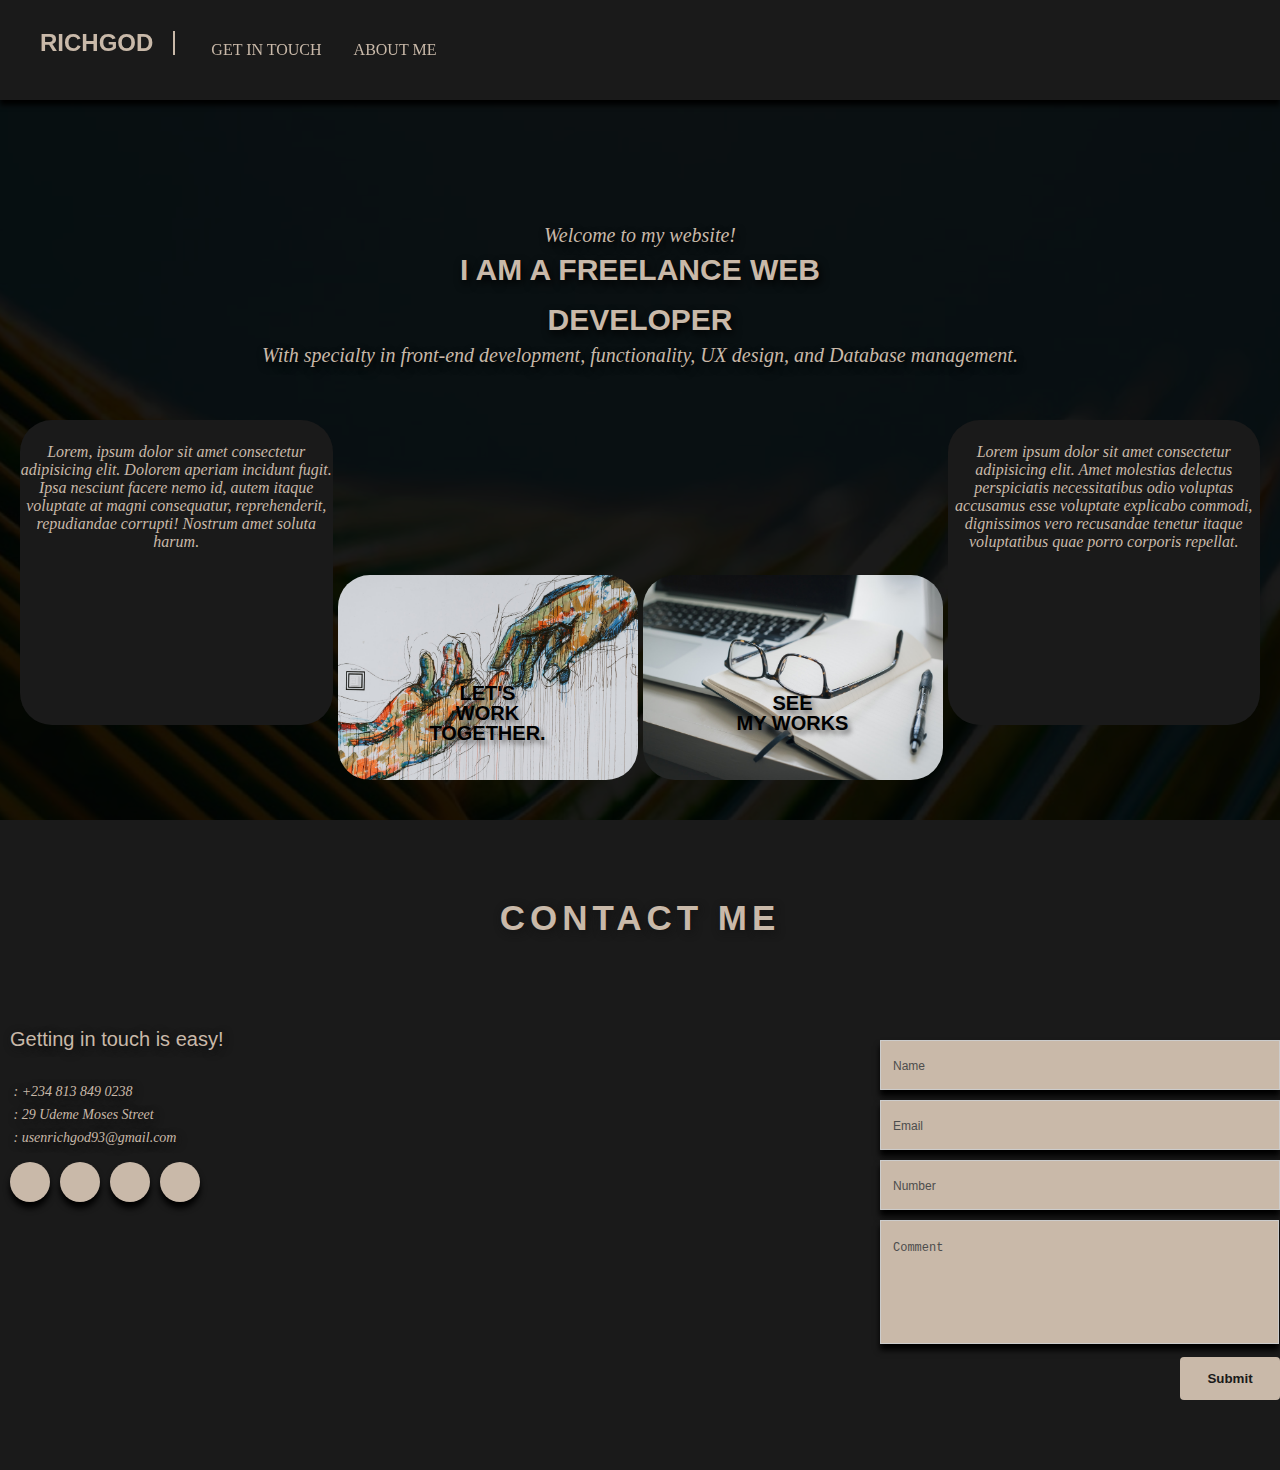
==== index.html @ 823f1bd8 "I made these new uploads" ====
<!DOCTYPE html>
<html>

    <head>
        <meta charset="utf-8">
        <meta http-equiv="X-UA-Compatible" content="IE=edge">
        <meta name="viewport" content="width=device-width, initial-scale=1.0">
        <link rel="stylesheet" type="text/css" href="css/resetstyle.css">
        <link rel="stylesheet" type="text/css" href="css/style.css">
        <link rel="stylesheet"
            href="/home/richgod/Desktop/CODES/HTML SOURCE CODES/fontawesome-free-5.15.3-web/css/all.css">
        <title>My Portfolio</title>
        <!-- the link below is for the favicon -->
        <link rel="shortcut icon" type="image/png" href="#">
    </head>

    <body style="background-image: url(img/img-95.jpg);" class="home-body">

        <div class="container">
            <!-- HEADER NAV -->
            <header id="container-header">
                <p class="header-brand">
                    <a href="index.html" class="banner-name">RICHGOD</a>
                </p>
                <nav>
                    <ul>
                        <li><a href="#container-footer" class="nav-link border-bottom">GET IN TOUCH</a></li>
                        <li><a href="about.html" class="nav-link">ABOUT ME</a></li>
                    </ul>
                </nav>
            </header>

            <!-- MAIN -->

            <main id="container-main">

                <div class="banner-text">
                    <div class="welcome-text">
                        <p>Welcome to my website!</p>
                        <h2>I AM A FREELANCE WEB<br>DEVELOPER</h2>
                        <h1>With specialty in front-end development, functionality, UX design, and Database management.
                        </h1>
                    </div>
                </div>



                <!-- center grid -->
                <section class="center-container">

                    <!-- image area below banner -->
                    <section class="center-grid">
                        <!-- left grid -->

                        <section class="left-top-grid">
                            <div class="left-top-text">
                                <p>
                                    <i class="fa fa-quote-left"></i>
                                    <br>
                                    Lorem, ipsum dolor sit amet consectetur adipisicing elit. Dolorem aperiam incidunt
                                    fugit. Ipsa nesciunt facere nemo id, autem itaque voluptate at magni consequatur,
                                    reprehenderit, repudiandae corrupti! Nostrum amet soluta harum.
                                </p>
                            </div>
                        </section>

                        
                        <!-- left image -->
                        <div class="center-left-img" style="background-image: url(img/handshake.jpg);">
                            <!-- this link below will take you to a page where you can fill in your specifications of the type of site you want -->
                            <a href="#">
                                <h2>LET'S <br> WORK <br> TOGETHER.</h2>
                            </a>
                            
                        </div>
                        
                        <!-- right image -->
                        <div class="center-right-img" style="background-image: url(img/works.jpg);">
                            <!-- This link below takes you to a page where you will see other projects i have worked on -->
                            <a href="#">
                                <h2>SEE <br> MY WORKS</h2>
                            </a>
                            
                        </div>
                        
                        <!-- right grid -->
                        <section class="right-top-grid">
                            <div class="right-top-text">
                                <p>
                                    <i class="fa fa-quote-right"></i>
                                    <br>
                                    Lorem ipsum dolor sit amet consectetur adipisicing elit. Amet molestias delectus
                                    perspiciatis necessitatibus odio voluptas accusamus esse voluptate explicabo
                                    commodi, dignissimos vero recusandae tenetur itaque voluptatibus quae porro corporis
                                    repellat.
                                </p>
                            </div>
                        </section>
                        
                    </section>

                </section>



            </main>

            <!-- FOOTER -->
            <footer id="container-footer">
                <!-- CONTACT ME HEADER -->
                <div class="contact-me">
                    <p>CONTACT ME</p>
                </div>
                <!-- CONTACT INFO TO THE LEFT -->
                <section class="footer-grid">
                    <section class="contact-info">
                        <p class="first-line">Getting in touch is easy!</p> <br>
                        <!-- OTHER INFO WITH FONT AWESOME ICONS -->
                        <p class="other-info"><i class="fa fa-phone-square-alt fa-2x"></i>&nbsp;: +234 813 849 0238</p>
                        <br>

                        <p class="other-info"><i class="fa fa-home fa-2x"></i>&nbsp;: 29 Udeme Moses Street</p>
                        <br>

                        <p class="other-info"><a href=""><i class="fab fa-google-plus-g fa-2x"></i>&nbsp;:
                                usenrichgod93@gmail.com</a>
                        </p>
                        <!-- SOCIAL MENU WITH FONT AWESOME ICONS -->
                        <div class="social-menu">
                            <ul>
                                <li><a href="#"><i class="fab fa-facebook-f"></i></a></li>
                                <li><a href="#"><i class="fab fa-twitter"></i></a></li>
                                <li><a href="#"><i class="fab fa-instagram"></i></a></li>
                                <li><a href="#"><i class="fab fa-linkedin-in"></i></a></li>
                            </ul>
                        </div>
                    </section>



                    <!-- footer form -->
                    <section class="form">
                        <form action="#">
                            <input type="text" id="name" name="name" placeholder="Name"><br>

                            <input type="email" id="email-input" name="email" placeholder="Email"><br>

                            <input type="number" id="num" name="number" placeholder="Number"><br>

                            <textarea type="text" id="comment" name="comment" placeholder="Comment"></textarea><br>
                            <!-- SUBMIT BUTTON -->
                            <button type="submit">Submit</button>
                        </form>
                    </section>
                </section>
            </footer>
        </div>

    </body>

</html>
---- css/resetstyle.css ----
/* http://meyerweb.com/eric/tools/css/reset/ 
   v2.0 | 20110126
   License: none (public domain)
*/

html, body, div, span, applet, object, iframe, h1, h2, h3, h4, h5, h6, p, blockquote, pre, a, abbr, acronym, address, big, cite, code, del, dfn, em, img, ins, kbd, q, s, samp, small, strike, strong, sub, sup, tt, var, b, u, i, center, dl, dt, dd, ol, ul, li, fieldset, form, label, legend, table, caption, tbody, tfoot, thead, tr, th, td, article, aside, canvas, details, embed, figure, figcaption, footer, header, hgroup, menu, nav, output, ruby, section, summary, time, mark, audio, video {
    margin: 0;
    padding: 0;
    border: 0;
    font-size: 100%;
    font: inherit;
    vertical-align: baseline;
}

/* HTML5 display-role reset for older browsers */
article, aside, details, figcaption, figure, footer, header, hgroup, menu, nav, section {
    display: block;
}

body {
    line-height: 1;
}

ol, ul {
    list-style: none;
}

blockquote, q {
    quotes: none;
}

blockquote:before,
blockquote:after,
q:before,
q:after {
    content: '';
    content: none;
}

table {
    border-collapse: collapse;
    border-spacing: 0;
}
---- css/style.css ----
* {
	text-decoration: none;
}

main {
	margin: 10px 10px 0px 10px;
	/* display: flex;
	flex-direction: column;
	justify-content: space-evenly; */
}

/* container containing header, main, and footer */
.container {
	display: flex;
	flex-direction: column;
	height: 100%;
}

#container-header,
#container-footer {
	flex-shrink: 0;
}

#container-main {
	flex-grow: 1;
}

/* BODY STYLE */

.home-body {
	background-color: #1a1a1a;
	background-blend-mode: multiply;
	background-repeat: no-repeat;
	background-position: center;
	background-size: cover;
}

/* HEADER */

header {
	background-color: #1a1a1a;
	/* height: 77px; */
	position: sticky;
	top: 0;
	box-shadow: 0 5px 5px #000;
	/* width: 100%; */
	/* right: 0;
	left: 0; */
}

header .header-brand {
	display: flex;
	justify-content: center;
	align-items: center;
}

header .banner-name {
	font-family: arial;
	font-size: 24px;
	font-weight: 900;
	color: #c9b9a9;
	margin: 10px 0px 10px 0px;
	border-bottom: 2px solid #c9b9a9;
	/* display: inline; */
}

header nav ul {
	display: flex;
	justify-content: space-evenly;
	align-items: baseline;
	padding-bottom: 10px;
}

header nav ul li {
	list-style: none;
}

header nav ul li a {
	font-family: 'Times New Roman';
	font-size: 16px;
	color: #c9b9a9;
	line-height: 20px;
}

@media only screen and (min-width:1000px) {
	main {
		margin: 100px 20px 0 20px;
		display: grid;
		grid-template-columns: 1fr 800px 1fr;
	}

	header {
		height: 100px;
	}

	header .header-brand {
		display: block;
	}

	header .banner-name {
		margin: 31px 0;
		padding: 0 20px 0 40px;
		text-align: left;
		float: left;
		border-right: 2px solid #c9b9a9;
		border-bottom: none;
	}

	header nav ul {
		float: left;
		margin: 20px 0 0 20px;
	}

	header nav ul li {
		display: inline-block;
		padding: 0 16px;
	}

	header nav ul li a {
		line-height: 60px;
	}
}

/* MIDDLE SECTION */

.banner-text {
	height: 150px;
	width: 100%;
	background: none;
}

.welcome-text {
	padding: 25px 0px 0px 0px;
	text-shadow: 2px 4px 8px #000;
	text-align: center;
}

.banner-text p {
	font-family: 'Times New Roman';
	font-size: 16px;
	font-style: italic;
	color: #c9b9a9;
	/* line-height: 20px; */
}


.banner-text h2 {
	font-family: arial;
	font-size: 20px;
	font-weight: 700;
	color: #c9b9a9;
	line-height: 30px;
}

.banner-text h1 {
	font-family: 'Times New Roman';
	font-size: 16px;
	font-style: italic;
	color: #c9b9a9;
}

@media only screen and (min-width:1000px) {
	#container-main {
		display: block;
	}

	.banner-text {
		height: auto;
	}

	.banner-text p {
		font-size: 20px;
		font-weight: 100;
		line-height: 20px;
	}

	.banner-text h2 {
		font-size: 30px;
		line-height: 50px;
	}

	.banner-text h1 {
		font-size: 20px;
		font-weight: 100;
		line-height: 20px;
	}
}

/* CENTER CHARACTERS */

.center-container {
	height: auto;
}

.center-grid {
	display: grid;
	grid-template-columns: 1fr 1fr;
	grid-template-rows: 50px 150px 150px;
	grid-gap: 5px;
}

.left-top-grid {
	background-color: #1a1a1a;
	border-radius: 20px;
	grid-row: 2;
}

.left-top-text {
	font-size: 10px;
	font-style: italic;
	text-align: center;
	line-height: 12px;
	color: #c9b9a9;
	padding-top: 5px;
}

.right-top-grid {
	background-color: #1a1a1a;
	border-radius: 20px;
	grid-row: 2;
}

.right-top-text {
	font-size: 10px;
	font-style: italic;
	text-align: center;
	line-height: 12px;
	color: #c9b9a9;
	padding-top: 5px;
}

.center-left-img {
	display: flex;
	justify-content: center;
	align-items: center;
	background-repeat: no-repeat;
	background-position: center;
	background-size: cover;
	border-radius: 20px;
	grid-row: 3;
}

.center-left-img h2 {
	font-family: arial;
	font-size: 20px;
	font-weight: 900;
	text-align: center;
	text-shadow: 3px 4px 5px #696969;
	color: #000;
}

.center-right-img {
	display: flex;
	justify-content: center;
	align-items: center;
	background-repeat: no-repeat;
	background-position: center;
	background-size: cover;
	border-radius: 20px;
	grid-row: 3;
}

.center-right-img h2 {
	font-family: arial;
	font-size: 20px;
	font-weight: 900;
	text-align: center;
	text-shadow: 3px 4px 5px #696969;
	color: #000;
}

@media only screen and (min-width:1000px) {
	.center-grid {
		grid-template-columns: 1fr 300px 300px 1fr;
		grid-template-rows: 50px 150px 150px 50px;
	}

	.left-top-grid {
		grid-row: 2 / span 2;
		border-radius: 2rem;
	}

	.right-top-grid {
		grid-row: 2 / span 2;
		border-radius: 2rem;
	}

	.center-left-img {
		grid-column: 2;
		grid-row: 3 / span 2;
		border-radius: 2rem;
	}

	.center-left-img h2 {
		padding-top: 0px;
	}

	.center-right-img {
		grid-column: 3;
		grid-row: 3 / span 2;
		border-radius: 2rem;
	}

	.left-top-text {
		font-size: 16px;
		line-height: 18px;
	}

	.left-top-text .fa {
		padding: 5px 0px 10px 0px;
	}

	.right-top-text {
		font-size: 16px;
		line-height: 18px;
	}

	.right-top-grid .fa {
		padding: 5px 0px 10px 0px;
	}

	.center-left-img h2,
	.center-right-img h2 {
		margin-top: 70px;
	}


}


/* footer */
footer {
	width: 100%;
	height: 300px;
	margin: 40px 0px 0px 0px;
	background-color: #1A1A1A;
}

.contact-me p {
	display: block;
	font-size: 20px;
	font-family: arial;
	font-weight: 900;
	text-align: center;
	text-shadow: 2px 2px 8px #111;
	letter-spacing: 3px;
	color: #c9b9a9;
	padding: 20px 0px 0px 0px;
}

.footer-grid {
	width: 100%;
	display: flex;
	justify-content: space-between;
	margin: 30px 0px 0px 0px;
	/* display: grid;
	grid-template-columns: 1fr 1fr;
	margin: 30px 0px 0px 0px;
	column-gap: 10px; */
}

.contact-info {
	font-family: arial;
	color: #c9b9a9;
	text-shadow: 2px 2px 8px #111;
	line-height: 8px;
	padding: 0px 0px 0px 10px;
}

.contact-info .fa {
	font-size: 18px;
}

.contact-info .fab {
	font-size: 18px;
}

.first-line {
	font-size: 12px;
}

.other-info {
	font-family: 'Times New Roman';
	font-size: 10px;
	font-style: italic;
}

.other-info a {
	color: #c9b9a9;
}

@media only screen and (min-width:1000px) {
	footer {
		height: 650px;
	}

	.contact-me p {
		font-size: 35px;
		letter-spacing: 5px;
		padding: 80px 0 0 0;
	}

	.footer-grid {
		display: flex;
		justify-content: space-between;
	}

	.contact-info {
		height: 300px;
		margin: 70px 50px 0 0;
	}

	.contact-info .fa {
		font-size: 2rem;
	}

	.contact-info .fab {
		font-size: 2rem;
	}

	.first-line {
		font-size: 20px;
		padding: 0 0 30px 0;
	}

	.other-info {
		font-size: 14px;
	}

}

/* SOCIAL MENU */

.social-menu ul {
	width: 100%;
	position: absolute;
	margin: 0;
	padding: 0;
	display: flex;
	justify-content: space-evenly;
	align-items: center;

}

.social-menu ul li {
	list-style: none;
}

.social-menu ul li .fab {
	font-size: 16px;
	line-height: 30px;
	color: #c9b9a9;
}

.social-menu ul li a {
	position: relative;
	display: block;
	width: 30px;
	height: 30px;
	border-radius: 50%;
	text-align: center;
	box-shadow: 0 6px 6px #000;
	margin: 80px 0px 0px 0px;
}

.social-menu ul li:nth-child(1) a {
	/* Facebook color */
	background-color: #3b5999;
}

.social-menu ul li:nth-child(2) a {
	/* Twitter color */
	background-color: #55acee;
}

.social-menu ul li:nth-child(3) a {
	/* Instagram color */
	background-color: #e4405f;
}

.social-menu ul li:nth-child(4) a {
	/* LinkedIn color */
	background-color: #0077Bf;
}

/* Desktop styling for social menu */
@media only screen and (min-width:1000px) {
	.social-menu ul {
		width: auto;
	}

	.social-menu ul li {
		padding-right: 10px;
	}

	.social-menu ul li .fab {
		font-size: 20px;
		line-height: 40px;
		transition-timing-function: ease-in-out;
		transition: .3s;
		color: #1a1a1a;
	}

	.social-menu ul li .fab:hover {
		color: #c9b9a9;
	}

	.social-menu ul li a {
		width: 40px;
		height: 40px;
		transition: .3s;
		margin-top: 20px;
		background-color: #c9b9a9;
	}

	.social-menu ul li a:hover {
		transition-timing-function: ease-in-out;
		transform: translate(0, -10px);
	}

	/* remove initial color */
	.social-menu ul li:nth-child(1) a {
		/* Facebook color */
		background-color: #c9b9a9;
	}

	.social-menu ul li:nth-child(2) a {
		/* Twitter color */
		background-color: #c9b9a9;
	}

	.social-menu ul li:nth-child(3) a {
		/* Instagram color */
		background-color: #c9b9a9;
	}

	.social-menu ul li:nth-child(4) a {
		/* LinkedIn color */
		background-color: #c9b9a9;
	}

	/* set color on hover */
	.social-menu ul li:nth-child(1) a:hover {
		/* Facebook color */
		background-color: #3b5999;
	}

	.social-menu ul li:nth-child(2) a:hover {
		/* Twitter color */
		background-color: #55acee;
	}

	.social-menu ul li:nth-child(3) a:hover {
		/* Instagram color */
		background-color: #e4405f;
	}

	.social-menu ul li:nth-child(4) a:hover {
		/* LinkedIn color */
		background-color: #0077Bf;
	}
}

/* FOOTER FORM */

input[type=text],
input[type=email],
input[type=number] {
	height: 20px;
	width: 150px;
	margin: 2px 0;
	display: inline-block;
	border: none;
	background-color: #c9b9a9;
	box-sizing: border-box;
	box-shadow: 0 6px 6px #000;
}

textarea {
	width: 146px;
	resize: none;
	margin: 2px 0;
	display: inline-block;
	border: none;
	background-color: #c9b9a9;
	box-shadow: 0 6px 6px #000;
}

/* THIS MAKES THE SCROLL BUTTON DISAPPEAR */
/* CHROME */
input[type=number]::-webkit-inner-spin-button,
input[type=number]::-webkit-outer-spin-button {
	-webkit-appearance: none;
}

/* FIREFOX */
input[type="number"] {
	-moz-appearance: textfield;
}

/* This removes the outline when you focus on the input box */
input:focus,
textarea:focus,
select:focus {
	outline: none;
}

/* Style the placeholders */
::placeholder {
	/* Chrome, Firefox, Opera, Safari 10.1+ */
	font-size: 12px;
	color: #1a1a1a;
	opacity: 1;
}

button[type=submit] {
	color: #1a1a1a;
	padding: 4px 10px;
	margin: 4px 0;
	font-weight: bold;
	border: none;
	border-radius: 2px;
	cursor: pointer;
	background-color: #c9b9a9;
}

@media only screen and (min-width:1000px) {
	.form {
		padding: 70px 0 0 50px;
		/* float: right; */
	}

	::placeholder {
		color: #4d4d4d;
	}
	
	input[type=text],
	input[type=email],
	input[type=number] {
		height: 50px;
		width: 400px;
		padding-left: 12px;
		margin: 5px 0;
		border: 1px solid #ccc;
	}

	textarea {
		width: 383px;
		height: 100px;
		margin: 5px 0;
		padding-left: 12px;
		padding-top: 20px;
		border: 1px solid #ccc;
	}

	button[type=submit] {
		width: 100px;
		padding: 14px 20px;
		margin: 5px 0;
		border-radius: 4px;
		float: right;
	}

	button[type=submit]:hover {
		background-color: #0060df;
		color: #c9b9a9;
	}

}
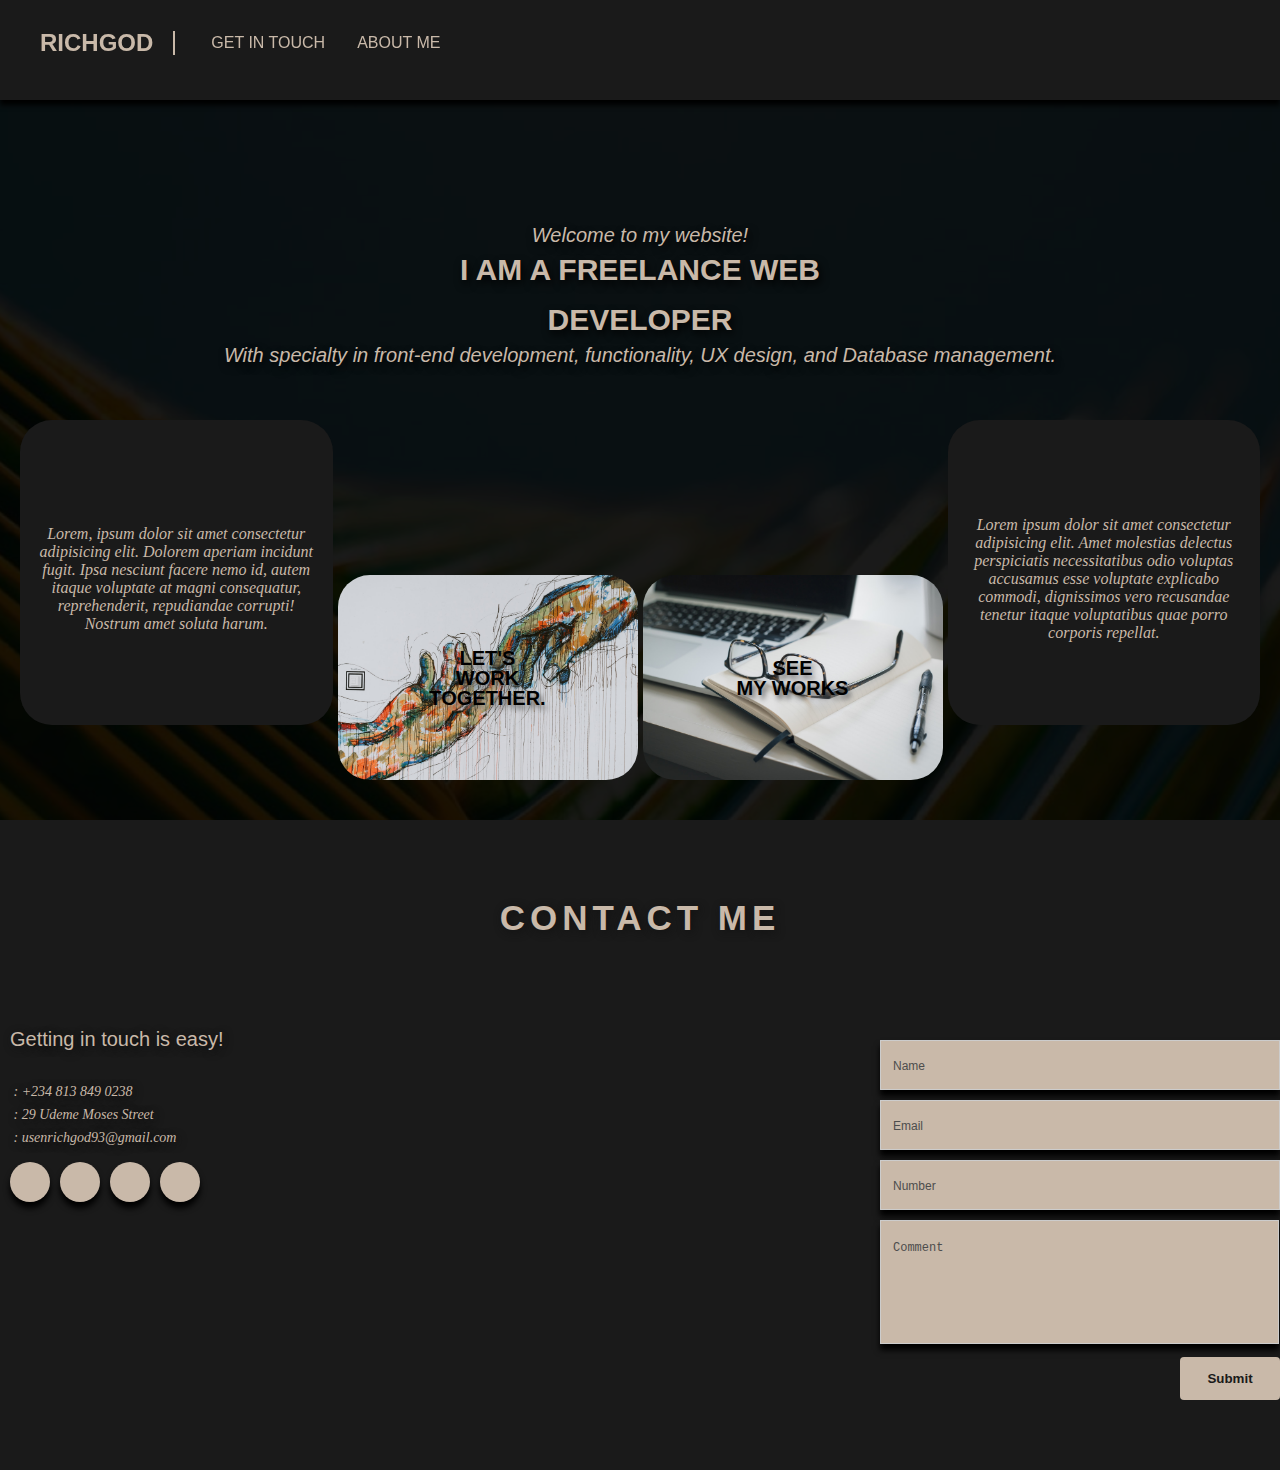
==== commit a30af8c4: "made a few changes" ====
--- a/index.html
+++ b/index.html
@@ -8,7 +8,7 @@
         <link rel="stylesheet" type="text/css" href="css/resetstyle.css">
         <link rel="stylesheet" type="text/css" href="css/style.css">
         <link rel="stylesheet"
-            href="/home/richgod/Desktop/CODES/HTML SOURCE CODES/fontawesome-free-5.15.3-web/css/all.css">
+            href="/home/richgod/Desktop/CODES/HTML SOURCE CODES/HTML CSS WORKS/PORTFOLIO_RESPONSIVE_VIEW/css/fontawesome-free-5.15.3-web/css/all.css">
         <title>My Portfolio</title>
         <!-- the link below is for the favicon -->
         <link rel="shortcut icon" type="image/png" href="#">
@@ -139,7 +139,7 @@
 
 
                     <!-- footer form -->
-                    <section class="form">
+                    <section class="contact-form">
                         <form action="#">
                             <input type="text" id="name" name="name" placeholder="Name"><br>
 
--- a/css/style.css
+++ b/css/style.css
@@ -55,7 +55,7 @@
 }
 
 header .banner-name {
-	font-family: arial;
+	font-family: Arial, Helvetica, sans-serif;
 	font-size: 24px;
 	font-weight: 900;
 	color: #c9b9a9;
@@ -76,7 +76,7 @@
 }
 
 header nav ul li a {
-	font-family: 'Times New Roman';
+	font-family: Arial, Helvetica, sans-serif;
 	font-size: 16px;
 	color: #c9b9a9;
 	line-height: 20px;
@@ -108,7 +108,8 @@
 
 	header nav ul {
 		float: left;
-		margin: 20px 0 0 20px;
+		margin: 13px 0px 0px 20px;
+		padding-bottom: 0px;
 	}
 
 	header nav ul li {
@@ -136,7 +137,7 @@
 }
 
 .banner-text p {
-	font-family: 'Times New Roman';
+	font-family: Arial, Helvetica, sans-serif;
 	font-size: 16px;
 	font-style: italic;
 	color: #c9b9a9;
@@ -145,15 +146,16 @@
 
 
 .banner-text h2 {
-	font-family: arial;
+	font-family: Arial, Helvetica, sans-serif;
 	font-size: 20px;
 	font-weight: 700;
 	color: #c9b9a9;
 	line-height: 30px;
+	text-transform: uppercase;
 }
 
 .banner-text h1 {
-	font-family: 'Times New Roman';
+	font-family: Arial, Helvetica, sans-serif;
 	font-size: 16px;
 	font-style: italic;
 	color: #c9b9a9;
@@ -200,6 +202,9 @@
 }
 
 .left-top-grid {
+	display: flex;
+	justify-content: center;
+	align-items: center;
 	background-color: #1a1a1a;
 	border-radius: 20px;
 	grid-row: 2;
@@ -211,10 +216,13 @@
 	text-align: center;
 	line-height: 12px;
 	color: #c9b9a9;
-	padding-top: 5px;
+	padding: 5px 10px 10px;
 }
 
 .right-top-grid {
+	display: flex;
+	justify-content: center;
+	align-items: center;
 	background-color: #1a1a1a;
 	border-radius: 20px;
 	grid-row: 2;
@@ -226,7 +234,7 @@
 	text-align: center;
 	line-height: 12px;
 	color: #c9b9a9;
-	padding-top: 5px;
+	padding: 5px 10px 10px;
 }
 
 .center-left-img {
@@ -241,7 +249,7 @@
 }
 
 .center-left-img h2 {
-	font-family: arial;
+	font-family: Arial, Helvetica, sans-serif;
 	font-size: 20px;
 	font-weight: 900;
 	text-align: center;
@@ -261,7 +269,7 @@
 }
 
 .center-right-img h2 {
-	font-family: arial;
+	font-family: Arial, Helvetica, sans-serif;
 	font-size: 20px;
 	font-weight: 900;
 	text-align: center;
@@ -278,11 +286,13 @@
 	.left-top-grid {
 		grid-row: 2 / span 2;
 		border-radius: 2rem;
+		overflow: hidden;
 	}
 
 	.right-top-grid {
 		grid-row: 2 / span 2;
 		border-radius: 2rem;
+		overflow: hidden;
 	}
 
 	.center-left-img {
@@ -318,13 +328,6 @@
 	.right-top-grid .fa {
 		padding: 5px 0px 10px 0px;
 	}
-
-	.center-left-img h2,
-	.center-right-img h2 {
-		margin-top: 70px;
-	}
-
-
 }
 
 
@@ -339,7 +342,7 @@
 .contact-me p {
 	display: block;
 	font-size: 20px;
-	font-family: arial;
+	font-family: Arial, Helvetica, sans-serif;
 	font-weight: 900;
 	text-align: center;
 	text-shadow: 2px 2px 8px #111;
@@ -360,7 +363,7 @@
 }
 
 .contact-info {
-	font-family: arial;
+	font-family: Arial, Helvetica, sans-serif;
 	color: #c9b9a9;
 	text-shadow: 2px 2px 8px #111;
 	line-height: 8px;
@@ -625,7 +628,7 @@
 }
 
 @media only screen and (min-width:1000px) {
-	.form {
+	.contact-form {
 		padding: 70px 0 0 50px;
 		/* float: right; */
 	}
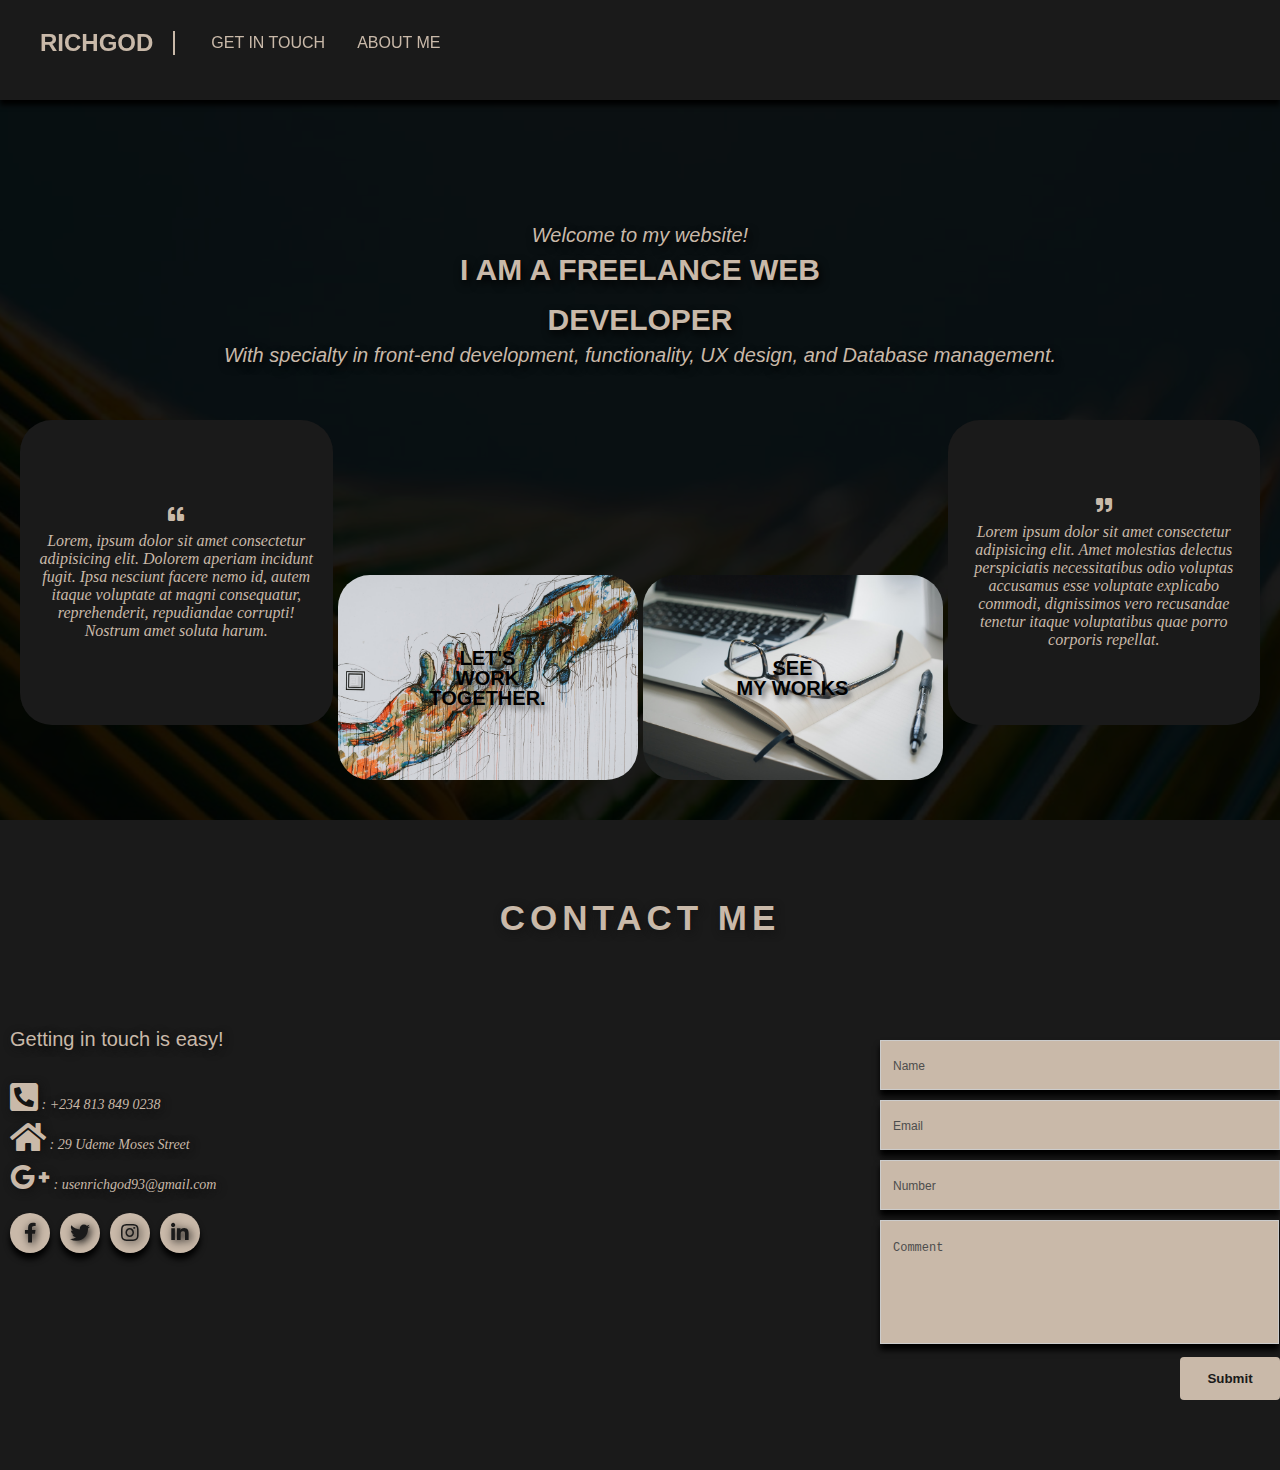
==== commit 7c616493: "icon issue resolved" ====
--- a/index.html
+++ b/index.html
@@ -1,161 +1,155 @@
 <!DOCTYPE html>
 <html>
 
-    <head>
-        <meta charset="utf-8">
-        <meta http-equiv="X-UA-Compatible" content="IE=edge">
-        <meta name="viewport" content="width=device-width, initial-scale=1.0">
-        <link rel="stylesheet" type="text/css" href="css/resetstyle.css">
-        <link rel="stylesheet" type="text/css" href="css/style.css">
-        <link rel="stylesheet"
-            href="/home/richgod/Desktop/CODES/HTML SOURCE CODES/HTML CSS WORKS/PORTFOLIO_RESPONSIVE_VIEW/css/fontawesome-free-5.15.3-web/css/all.css">
-        <title>My Portfolio</title>
-        <!-- the link below is for the favicon -->
-        <link rel="shortcut icon" type="image/png" href="#">
-    </head>
+<head>
+    <meta charset="utf-8">
+    <meta http-equiv="X-UA-Compatible" content="IE=edge">
+    <meta name="viewport" content="width=device-width, initial-scale=1.0">
+    <link rel="stylesheet" type="text/css" href="css/resetstyle.css">
+    <link rel="stylesheet" type="text/css" href="css/style.css">
+    <link rel="stylesheet" href="css/fontawesome-free-5.15.3-web/css/all.css">
+    <title>My Portfolio</title>
+    <!-- the link below is for the favicon -->
+    <link rel="shortcut icon" type="image/png" href="#">
+</head>
 
-    <body style="background-image: url(img/img-95.jpg);" class="home-body">
+<body style="background-image: url(img/img-95.jpg);" class="home-body">
 
-        <div class="container">
-            <!-- HEADER NAV -->
-            <header id="container-header">
-                <p class="header-brand">
-                    <a href="index.html" class="banner-name">RICHGOD</a>
-                </p>
-                <nav>
-                    <ul>
-                        <li><a href="#container-footer" class="nav-link border-bottom">GET IN TOUCH</a></li>
-                        <li><a href="about.html" class="nav-link">ABOUT ME</a></li>
-                    </ul>
-                </nav>
-            </header>
+    <div class="container">
+        <!-- HEADER NAV -->
+        <header id="container-header">
+            <p class="header-brand">
+                <a href="index.html" class="banner-name">RICHGOD</a>
+            </p>
+            <nav>
+                <ul>
+                    <li><a href="#container-footer" class="nav-link border-bottom">GET IN TOUCH</a></li>
+                    <li><a href="about.html" class="nav-link">ABOUT ME</a></li>
+                </ul>
+            </nav>
+        </header>
 
-            <!-- MAIN -->
+        <!-- MAIN -->
 
-            <main id="container-main">
+        <main id="container-main">
 
-                <div class="banner-text">
-                    <div class="welcome-text">
-                        <p>Welcome to my website!</p>
-                        <h2>I AM A FREELANCE WEB<br>DEVELOPER</h2>
-                        <h1>With specialty in front-end development, functionality, UX design, and Database management.
-                        </h1>
-                    </div>
+            <div class="banner-text">
+                <div class="welcome-text">
+                    <p>Welcome to my website!</p>
+                    <h2>I AM A FREELANCE WEB<br>DEVELOPER</h2>
+                    <h1>With specialty in front-end development, functionality, UX design, and Database management.
+                    </h1>
                 </div>
+            </div>
 
 
 
-                <!-- center grid -->
-                <section class="center-container">
+            <!-- center grid -->
+            <section class="center-container">
 
-                    <!-- image area below banner -->
-                    <section class="center-grid">
-                        <!-- left grid -->
+                <!-- image area below banner -->
+                <section class="center-grid">
+                    <!-- left grid -->
 
-                        <section class="left-top-grid">
-                            <div class="left-top-text">
-                                <p>
-                                    <i class="fa fa-quote-left"></i>
-                                    <br>
-                                    Lorem, ipsum dolor sit amet consectetur adipisicing elit. Dolorem aperiam incidunt
-                                    fugit. Ipsa nesciunt facere nemo id, autem itaque voluptate at magni consequatur,
-                                    reprehenderit, repudiandae corrupti! Nostrum amet soluta harum.
-                                </p>
-                            </div>
-                        </section>
+                    <section class="left-top-grid">
+                        <div class="left-top-text">
+                            <p>
+                                <i class="fa fa-quote-left"></i>
+                                <br> Lorem, ipsum dolor sit amet consectetur adipisicing elit. Dolorem aperiam incidunt fugit. Ipsa nesciunt facere nemo id, autem itaque voluptate at magni consequatur, reprehenderit, repudiandae corrupti! Nostrum amet
+                                soluta harum.
+                            </p>
+                        </div>
+                    </section>
 
-                        
-                        <!-- left image -->
-                        <div class="center-left-img" style="background-image: url(img/handshake.jpg);">
-                            <!-- this link below will take you to a page where you can fill in your specifications of the type of site you want -->
-                            <a href="#">
-                                <h2>LET'S <br> WORK <br> TOGETHER.</h2>
-                            </a>
-                            
+
+                    <!-- left image -->
+                    <div class="center-left-img" style="background-image: url(img/handshake.jpg);">
+                        <!-- this link below will take you to a page where you can fill in your specifications of the type of site you want -->
+                        <a href="#">
+                            <h2>LET'S <br> WORK <br> TOGETHER.</h2>
+                        </a>
+
+                    </div>
+
+                    <!-- right image -->
+                    <div class="center-right-img" style="background-image: url(img/works.jpg);">
+                        <!-- This link below takes you to a page where you will see other projects i have worked on -->
+                        <a href="#">
+                            <h2>SEE <br> MY WORKS</h2>
+                        </a>
+
+                    </div>
+
+                    <!-- right grid -->
+                    <section class="right-top-grid">
+                        <div class="right-top-text">
+                            <p>
+                                <i class="fa fa-quote-right"></i>
+                                <br> Lorem ipsum dolor sit amet consectetur adipisicing elit. Amet molestias delectus perspiciatis necessitatibus odio voluptas accusamus esse voluptate explicabo commodi, dignissimos vero recusandae tenetur itaque voluptatibus
+                                quae porro corporis repellat.
+                            </p>
                         </div>
-                        
-                        <!-- right image -->
-                        <div class="center-right-img" style="background-image: url(img/works.jpg);">
-                            <!-- This link below takes you to a page where you will see other projects i have worked on -->
-                            <a href="#">
-                                <h2>SEE <br> MY WORKS</h2>
-                            </a>
-                            
-                        </div>
-                        
-                        <!-- right grid -->
-                        <section class="right-top-grid">
-                            <div class="right-top-text">
-                                <p>
-                                    <i class="fa fa-quote-right"></i>
-                                    <br>
-                                    Lorem ipsum dolor sit amet consectetur adipisicing elit. Amet molestias delectus
-                                    perspiciatis necessitatibus odio voluptas accusamus esse voluptate explicabo
-                                    commodi, dignissimos vero recusandae tenetur itaque voluptatibus quae porro corporis
-                                    repellat.
-                                </p>
-                            </div>
-                        </section>
-                        
                     </section>
 
                 </section>
 
-
-
-            </main>
-
-            <!-- FOOTER -->
-            <footer id="container-footer">
-                <!-- CONTACT ME HEADER -->
-                <div class="contact-me">
-                    <p>CONTACT ME</p>
-                </div>
-                <!-- CONTACT INFO TO THE LEFT -->
-                <section class="footer-grid">
-                    <section class="contact-info">
-                        <p class="first-line">Getting in touch is easy!</p> <br>
-                        <!-- OTHER INFO WITH FONT AWESOME ICONS -->
-                        <p class="other-info"><i class="fa fa-phone-square-alt fa-2x"></i>&nbsp;: +234 813 849 0238</p>
-                        <br>
-
-                        <p class="other-info"><i class="fa fa-home fa-2x"></i>&nbsp;: 29 Udeme Moses Street</p>
-                        <br>
-
-                        <p class="other-info"><a href=""><i class="fab fa-google-plus-g fa-2x"></i>&nbsp;:
-                                usenrichgod93@gmail.com</a>
-                        </p>
-                        <!-- SOCIAL MENU WITH FONT AWESOME ICONS -->
-                        <div class="social-menu">
-                            <ul>
-                                <li><a href="#"><i class="fab fa-facebook-f"></i></a></li>
-                                <li><a href="#"><i class="fab fa-twitter"></i></a></li>
-                                <li><a href="#"><i class="fab fa-instagram"></i></a></li>
-                                <li><a href="#"><i class="fab fa-linkedin-in"></i></a></li>
-                            </ul>
-                        </div>
-                    </section>
+            </section>
 
 
 
-                    <!-- footer form -->
-                    <section class="contact-form">
-                        <form action="#">
-                            <input type="text" id="name" name="name" placeholder="Name"><br>
+        </main>
 
-                            <input type="email" id="email-input" name="email" placeholder="Email"><br>
+        <!-- FOOTER -->
+        <footer id="container-footer">
+            <!-- CONTACT ME HEADER -->
+            <div class="contact-me">
+                <p>CONTACT ME</p>
+            </div>
+            <!-- CONTACT INFO TO THE LEFT -->
+            <section class="footer-grid">
+                <section class="contact-info">
+                    <p class="first-line">Getting in touch is easy!</p> <br>
+                    <!-- OTHER INFO WITH FONT AWESOME ICONS -->
+                    <p class="other-info"><i class="fa fa-phone-square-alt fa-2x"></i>&nbsp;: +234 813 849 0238</p>
+                    <br>
 
-                            <input type="number" id="num" name="number" placeholder="Number"><br>
+                    <p class="other-info"><i class="fa fa-home fa-2x"></i>&nbsp;: 29 Udeme Moses Street</p>
+                    <br>
 
-                            <textarea type="text" id="comment" name="comment" placeholder="Comment"></textarea><br>
-                            <!-- SUBMIT BUTTON -->
-                            <button type="submit">Submit</button>
-                        </form>
-                    </section>
+                    <p class="other-info"><a href=""><i class="fab fa-google-plus-g fa-2x"></i>&nbsp;:
+                                usenrichgod93@gmail.com</a>
+                    </p>
+                    <!-- SOCIAL MENU WITH FONT AWESOME ICONS -->
+                    <div class="social-menu">
+                        <ul>
+                            <li><a href="#"><i class="fab fa-facebook-f"></i></a></li>
+                            <li><a href="#"><i class="fab fa-twitter"></i></a></li>
+                            <li><a href="#"><i class="fab fa-instagram"></i></a></li>
+                            <li><a href="#"><i class="fab fa-linkedin-in"></i></a></li>
+                        </ul>
+                    </div>
                 </section>
-            </footer>
-        </div>
 
-    </body>
+
+
+                <!-- footer form -->
+                <section class="contact-form">
+                    <form action="#">
+                        <input type="text" id="name" name="name" placeholder="Name"><br>
+
+                        <input type="email" id="email-input" name="email" placeholder="Email"><br>
+
+                        <input type="number" id="num" name="number" placeholder="Number"><br>
+
+                        <textarea type="text" id="comment" name="comment" placeholder="Comment"></textarea><br>
+                        <!-- SUBMIT BUTTON -->
+                        <button type="submit">Submit</button>
+                    </form>
+                </section>
+            </section>
+        </footer>
+    </div>
+
+</body>
 
 </html>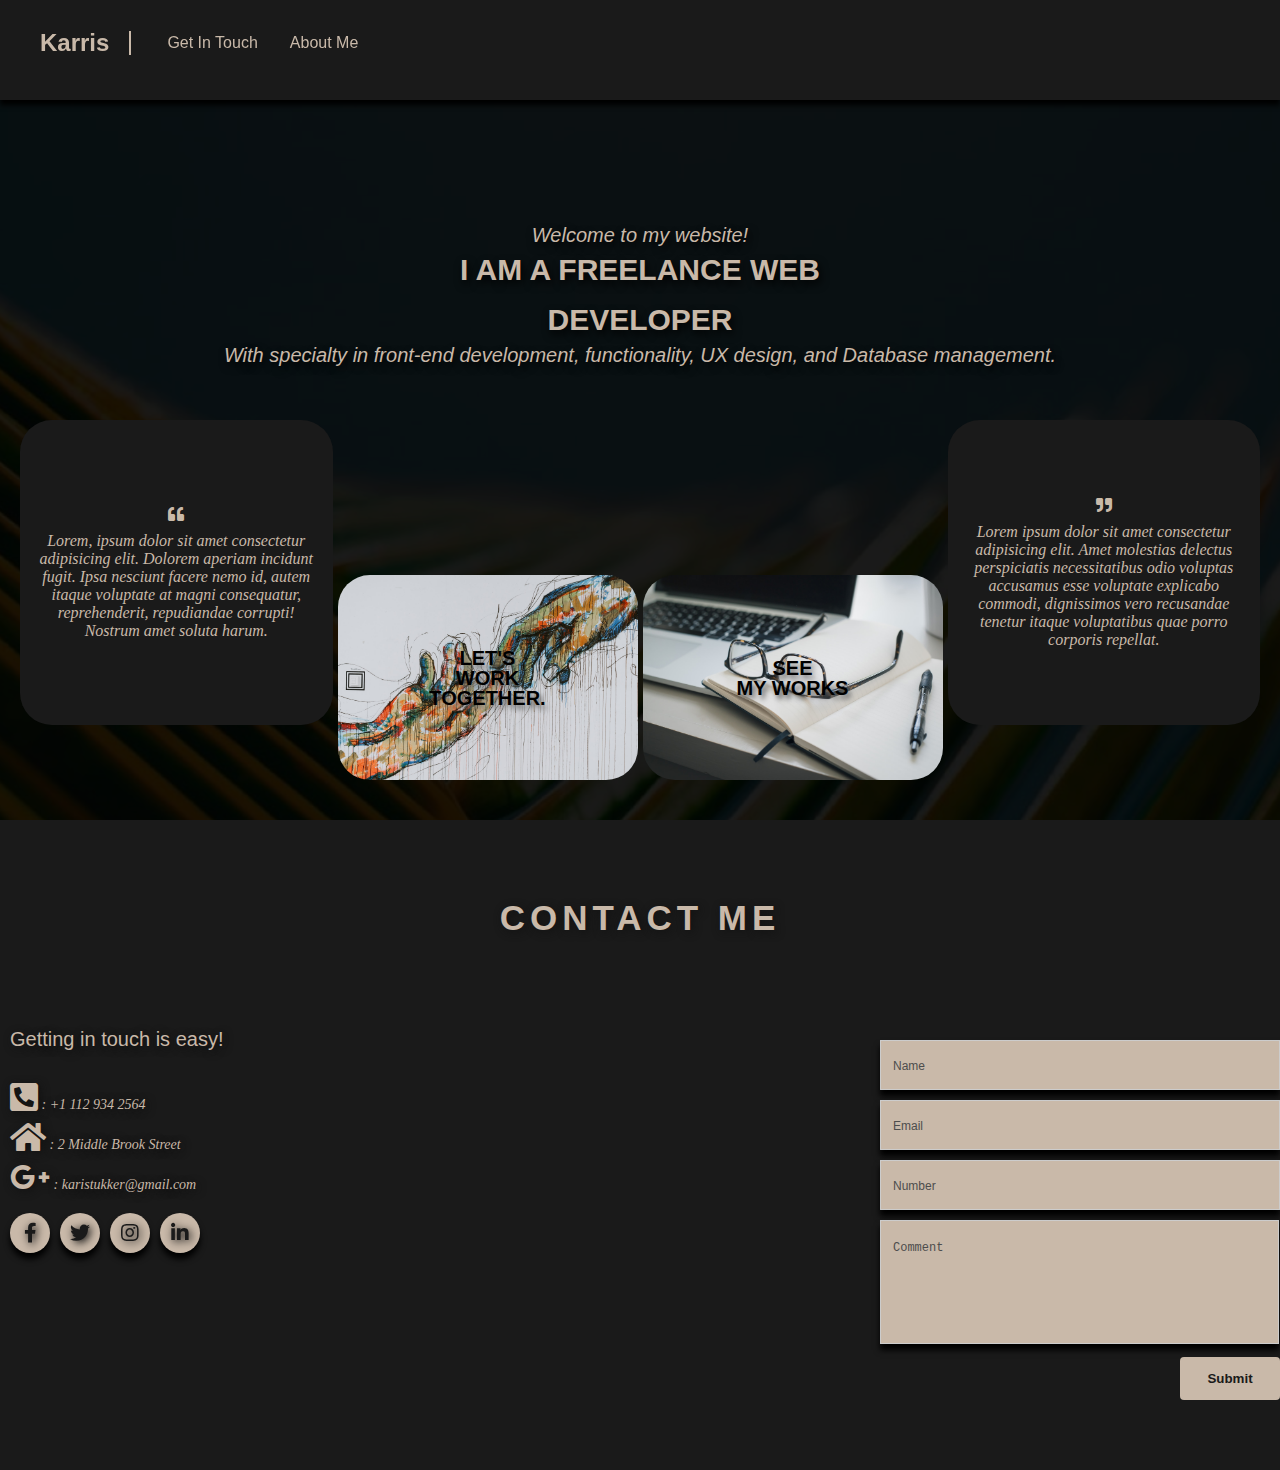
==== commit 500d2a35: "Fixed Bugs" ====
--- a/index.html
+++ b/index.html
@@ -19,12 +19,12 @@
         <!-- HEADER NAV -->
         <header id="container-header">
             <p class="header-brand">
-                <a href="index.html" class="banner-name">RICHGOD</a>
+                <a href="index.html" class="banner-name">Karris</a>
             </p>
             <nav>
                 <ul>
-                    <li><a href="#container-footer" class="nav-link border-bottom">GET IN TOUCH</a></li>
-                    <li><a href="about.html" class="nav-link">ABOUT ME</a></li>
+                    <li><a href="#container-footer" class="nav-link border-bottom">Get In Touch</a></li>
+                    <li><a href="about.html" class="nav-link">About Me</a></li>
                 </ul>
             </nav>
         </header>
@@ -110,14 +110,14 @@
                 <section class="contact-info">
                     <p class="first-line">Getting in touch is easy!</p> <br>
                     <!-- OTHER INFO WITH FONT AWESOME ICONS -->
-                    <p class="other-info"><i class="fa fa-phone-square-alt fa-2x"></i>&nbsp;: +234 813 849 0238</p>
+                    <p class="other-info"><i class="fa fa-phone-square-alt fa-2x"></i>&nbsp;: +1 112 934 2564</p>
                     <br>
 
-                    <p class="other-info"><i class="fa fa-home fa-2x"></i>&nbsp;: 29 Udeme Moses Street</p>
+                    <p class="other-info"><i class="fa fa-home fa-2x"></i>&nbsp;: 2 Middle Brook Street</p>
                     <br>
 
                     <p class="other-info"><a href=""><i class="fab fa-google-plus-g fa-2x"></i>&nbsp;:
-                                usenrichgod93@gmail.com</a>
+                                karistukker@gmail.com</a>
                     </p>
                     <!-- SOCIAL MENU WITH FONT AWESOME ICONS -->
                     <div class="social-menu">
--- a/css/style.css
+++ b/css/style.css
@@ -29,6 +29,7 @@
 
 .home-body {
 	background-color: #1a1a1a;
+	-moz-background-blend-mode: multiply;
 	background-blend-mode: multiply;
 	background-repeat: no-repeat;
 	background-position: center;
